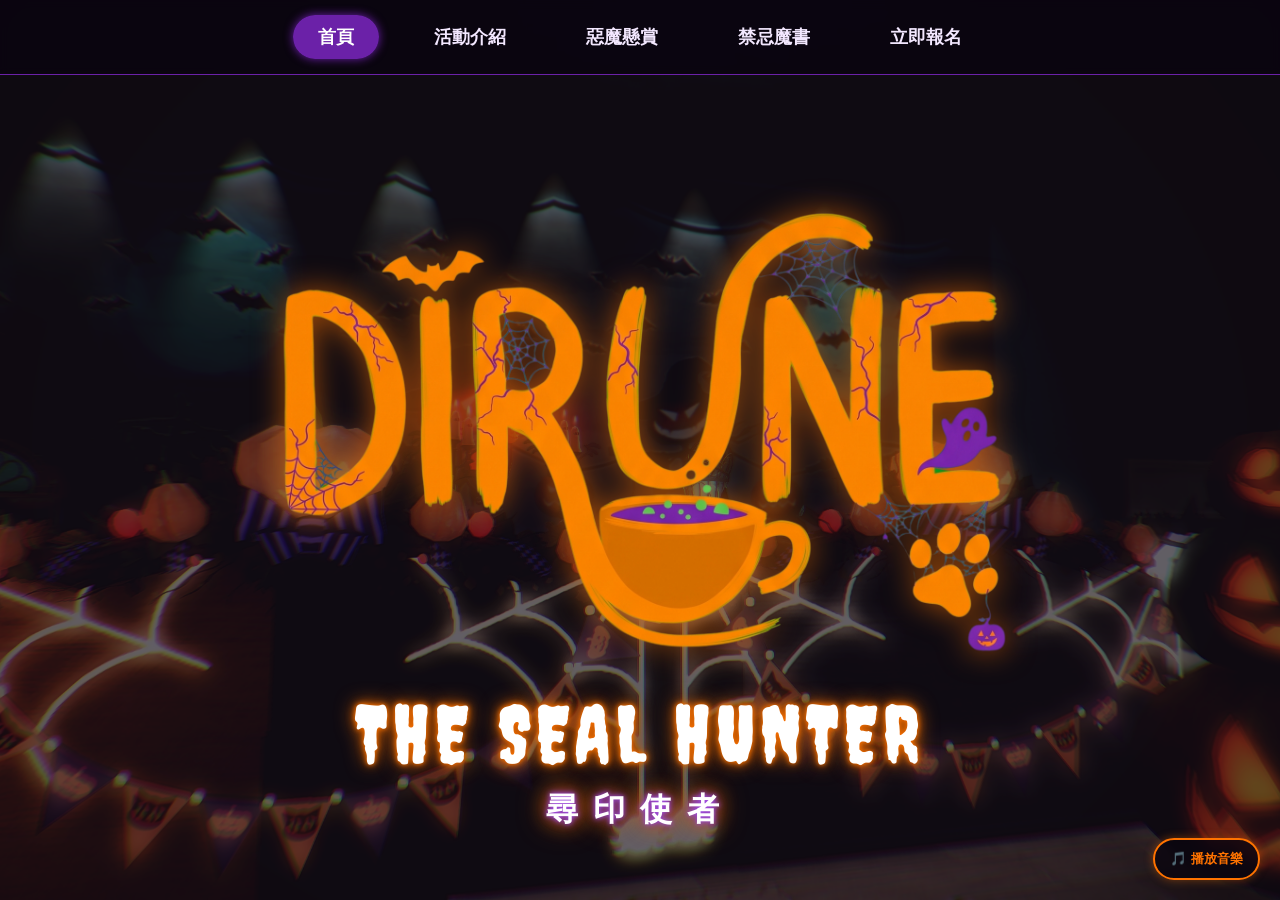
==== index.html @ 0d3f564d "first commit" ====
<!DOCTYPE html>
<html lang="zh-TW">
<head>
    <meta charset="UTF-8">
    <meta name="viewport" content="width=device-width, initial-scale=1.0">
    <title>DIRUNE - 萬聖節活動</title>
    <!-- 引入萬聖節字體 Creepster -->
    <link href="https://fonts.googleapis.com/css2?family=Creepster&family=Noto+Serif+TC:wght@600;900&display=swap" rel="stylesheet">
    <!-- 引入外部 CSS -->
    <link rel="stylesheet" href="style.css">
</head>
<body>
    <!-- 頂部導覽列 -->
    <nav class="navbar">
        <ul class="nav-links">
            <li><a href="#" class="nav-btn active" data-target="home">首頁</a></li>
            <li><a href="#" class="nav-btn" data-target="intro">活動介紹</a></li>
            <li><a href="#" class="nav-btn" data-target="bounty">惡魔懸賞</a></li>
            <li><a href="#" class="nav-btn" data-target="stamps">禁忌魔書</a></li>
            <li><a href="#" class="nav-btn" data-target="booking">立即報名</a></li>
        </ul>
    </nav>

    <!-- 內容區塊 -->
    <main class="main-content">
        
        <!-- 1. 首頁 -->
        <section id="home" class="page-section active">
            <!-- 這裡預留背景圖片位置，目前用 CSS 呈現深灰色塊 -->
            <div class="bg-placeholder"></div>
            
            
            <div class="hero-content">
                <img src="image/logo.png" alt="DIRUNE Logo" class="hero-logo">
                <!-- 特效調暗的標題 -->
                <h1 class="glow-title">THE SEAL HUNTER</h1>
                <p class="subtitle">尋印使者</p>
            </div>
        </section>

<!-- 2. 活動介紹 (滾動式羊皮紙/毛玻璃設計) -->
<section id="intro" class="page-section">
    <!-- 背景圖片與模糊遮罩 -->
    <div class="intro-bg"></div>

    <div class="container">
        <h2 class="section-title">活動介紹</h2>
        
        <!-- 滾動式文字內容框 -->
        <div class="scroll-intro-box">
            <p>傳說中，在一個比海德琳誕生還要久遠的時代……</p>
            <p>世界曾由十七隻法力無邊的貓咪（雖然其中混進了一隻兔子，但至今無人察覺）所統治。直到某日，一隻赤紅之貓自封為魔王，以絕對的魅力將所有貓咪強行「收編」，世界從此陷入了毛茸茸的暗黑霸權。</p>
            <p>為了奪回和平，世上第一位<strong>「光之戰士」</strong>挺身而出。他藉由神聖紋章的力量，成功將這群小惡霸全數封印於《禁忌魔書》之中。為了紀念這份安寧，後人便將這一天定名為<strong>「守護天節」</strong>。</p>
            <p>然而，每當守護天節到來，魔書的封印之力便會大幅衰退。蟄伏數十載的紅貓魔王，終於在今年成功衝破結界！十七隻惡魔貓貓再次傾巢而出，妄圖用牠們的<strong>「粉紅肉球」</strong>重新支配整個世界！</p>
            
            <div class="quest-highlight">
                <p><strong>光之戰士啊，救救我們吧！</strong></p>
                <p>請協助我們尋回散落各處的十七個紋章，將這群邪惡（又該死地可愛）的貓咪，再次封印回魔書裡吧！</p>
            </div>
        </div>
        <!-- ====== 新增：玩法介紹區塊 ====== -->
        <div class="gameplay-section">
            <h3 class="subsection-title">玩法介紹</h3>
            
            <div class="gameplay-layout">
                <!-- 左側：文字描述與按鈕 -->
                <div class="gameplay-text">
                    <p>光之戰士們將從起點踏上征途，自由探索右側地圖上標記的<strong>神秘座標</strong>（無需依照順序）。</p>
                    <p>在這些據點中，你將遭遇各懷絕技的<strong>「邪惡貓咪」</strong>！與牠們互動、完成挑戰並將其擊敗，即可奪回對應的<strong>神聖紋章</strong>。</p>
                    <p>當你成功集齊 <strong>十五個紋章</strong>，通往 <strong>「魔王城」</strong>的結界便會解開。帶著你的勇氣前往那裡，與紅貓魔王展開最終的宿命決戰吧！</p>
                    <p>⏳ 冒險<strong>限時 45 分鐘</strong>，請把握時間！</p>
                    
                    <!-- 行動按鈕 -->
                    <div class="action-buttons">
                        <a href="#" class="btn primary-btn action-link" data-target="booking">立即報名</a>
                        <a href="#" class="btn secondary-btn action-link" data-target="stamps">領取禁忌魔書</a>
                    </div>
                </div>
                
                <!-- 右側：地圖圖片預留區 -->
                <div class="gameplay-map">
                    <div class="map-placeholder clickable-map" id="map-preview">
                        <img src="image/Mapp.png" alt="活動地圖">
                    </div>
                </div>
            </div>
        </div>
        <!-- ====== 冒險報酬 ====== -->
        <div class="reward-section">
            <h3 class="subsection-title">冒險報酬</h3>
            <p class="reward-lead">封印惡魔貓的光之戰士，將獲得公會的謝禮</p>

            <!-- ⭐️ 每一張 .reward-card 是一個獎勵階段，直接改文字即可；不需要的整張刪掉 -->
            <div class="reward-tiers">
                <div class="reward-card tier-1">
                    <div class="reward-icon">🕯️</div>
                    <div class="reward-cond">時限內未能打開魔王城結界</div>
                    <div class="reward-name">冒險者的辛勞</div>
                    <p class="reward-desc">按已收集的紋章<br>依懸賞表上的金額發放報酬 / 隊</p>
                    <a href="#" class="reward-link action-link" data-target="bounty">查看懸賞表 ➔</a>
                </div>
                <div class="reward-card tier-2">
                    <div class="reward-icon">📜</div>
                    <div class="reward-cond">集齊 15 枚紋章</div>
                    <div class="reward-name">封印者之證</div>
                    <p class="reward-desc">打開魔王城結界的勇者<br><strong class="reward-gil">500,000 Gil / 隊</strong></p>
                </div>
                <div class="reward-card tier-3">
                    <div class="reward-badge">最終報酬</div>
                    <div class="reward-icon">👑</div>
                    <div class="reward-cond">擊敗紅貓魔王</div>
                    <div class="reward-name">屠魔英雄</div>
                    <p class="reward-desc">每個時段最先擊敗魔王的<br>前兩名冒險者<br><strong class="reward-gil">500,000 Gil / 人</strong></p>
                    <p class="reward-footnote">＊每隊限一名得主。<br>＊若該時段為 8 人滿編小隊，則僅由該隊首名擊敗魔王的冒險者獲得。</p>
                </div>
            </div>
            <p class="reward-note">⏳ 冒險限時 45 分鐘，時間到時尚未打開魔王城結界的隊伍，將依已收集的紋章發放報酬。</p>
        </div>

        <!-- ====== 燈箱 (Lightbox) 放大圖片用 ====== -->
        <div id="image-modal" class="image-modal">
            <span class="close-modal">&times;</span>
            <img class="modal-content" id="enlarged-img" alt="放大圖片">
        </div>
    </div>
</section>

        <!-- ====== 惡魔懸賞（貓咪介紹） ====== -->
        <section id="bounty" class="page-section">
            <div class="shared-bg"></div>
            <div class="container">
                <h2 class="section-title">惡魔懸賞令</h2>
                <p class="section-desc">冒險者公會的告示板上，貼滿了逃出魔書的惡魔貓通緝令……</p>
                <!-- 通緝令由 script.js 裡的 BOUNTIES 資料自動產生 -->
                <div class="bounty-board" id="bountyBoard"></div>
            </div>
        </section>

<!-- 3. 禁忌魔書 (輸入關主派發的序號) -->
        <section id="stamps" class="page-section">
            <div class="shared-bg"></div> 
            
            <div class="container">
                <h2 class="section-title">禁忌魔書</h2>
                
                <div class="summon-area">
                    <p class="summon-text">光之戰士啊，請輸入由關主派發的「魔書契約碼」<br>以喚醒沉睡的禁忌魔書。</p>
                    
                    <!-- 裝飾用魔法陣 (點擊此處會觸發輸入框顯示) -->
                    <div class="magic-circle-display" id="awaken-circle-btn">
                        <!-- ⭐️ 這裡已經為您修正為正確的檔名 book_get_up.png -->
                        <img src="image/book_get_up.png" alt="喚醒魔書" class="magic-text-img">
                    </div>
                    
                    <!-- 輸入框區塊 (預設隱藏，點擊魔法陣後才會浮現) -->
                    <div class="input-group hidden-input" id="book-input-group">
                        <input type="text" id="confirm-code-input" placeholder="輸入 4 碼契約碼" maxlength="4" style="text-transform: uppercase;">
                        <button class="btn primary-btn" id="enter-book-btn">啟動</button>
                    </div>
                </div>
            </div>
        </section>

       <!-- 4. 立即報名 (契約簽署表單) -->
        <section id="booking" class="page-section">
            <div class="shared-bg"></div>
            <div class="container">
                <h2 class="section-title">立即報名</h2>
                <p class="section-desc">簽下你的契約，加入這場守護天節的尋印派對！</p>
                
                <div class="booking-form-container">
                    
                    <!-- 遊戲資訊小提示 -->
                    <div class="booking-info-box">
                        <p>⏳ <strong>遊戲時間：</strong>限時 45 分鐘（從開場說明結束後開始計時）</p>
                    </div>

                    <!-- 表單標籤：之後會用 JS 攔截送出動作，並傳給 Google Sheets -->
                    <form id="bookingForm" class="booking-form">
                        
                        <div class="form-group">
                            <label for="playerName">契約者姓名 (默認為主要聯絡人)</label>
                            <input type="text" id="playerName" name="playerName" required placeholder="例如：Inu@泰坦">
                        </div>
                        
                        <div class="form-group">
                            <label for="playerDiscord">聯絡方式 (Discord ID)</label>
                            <input type="text" id="playerDiscord" name="playerDiscord" required placeholder="請輸入您的 Discord ID">
                        </div>

                      <div class="form-group">
                            <label>選擇入場時段</label>
                            <!-- 隱藏欄位：用來儲存玩家點擊按鈕後選中的時段 -->
                            <input type="hidden" id="timeSlot" name="timeSlot" required>
                            
                            <!-- 時段按鈕面板 (將由 JS 動態生成) -->
                            <div id="time-slot-grid" class="time-slot-grid">
                                <div style="color: #a855f7; text-align: center; width: 100%;">讀取時段資料中...</div>
                            </div>
                            
                            <!-- 醒目的提示框 -->
                            <div class="important-note">
                                <strong>⚠️ 冒險者請注意：</strong><br>
                                此入場時段僅為<strong>【聆聽開場劇情與遊戲規則說明】</strong>之用。<br>
                                每個時段人數上限為 8 人，若您的隊伍未滿 8 人，將會自動與其他冒險者合併編組。說明結束後，各位光之戰士即可解除編制，與您的隊伍自由展開探索！
                            </div>
                        </div>

                        <div class="form-group">
                            <label for="playerCount">同行人數</label>
                            <select id="playerCount" name="playerCount" required>
                                <option value="1">1 人 (孤高冒險者)</option>
                                <option value="2">2 人 (雙人搭檔)</option>
                                <option value="3">3 人 (三角戰術)</option>
                                <option value="4">4 人 (Light Party)</option>
                                <option value="5">5 人 (五人小隊)</option>
                                <option value="6">6 人 (六合星芒)</option>
                                <option value="7">7 人 (七曜勇者)</option>
                                <option value="8">8 人 (Full Party)</option>
                            </select>
                            
                        </div>

                        <button type="submit" class="btn primary-btn submit-btn">✍️ 簽署契約 (送出報名)</button>
                    </form>
                </div>
            </div>
        </section>

    </main>
<!-- 音樂播放器本體 (loop 代表無限循環播放) -->
<!-- 請準備好您的音樂檔，並替換下方的 src 路徑 -->
<audio id="bgm" src="image/bgm.mp3" loop></audio>

<!-- 懸浮在右下角的控制按鈕 -->
<button id="music-btn" class="music-btn">🎵 播放音樂</button>
    <!-- 引入外部 JavaScript -->
    <script src="stamps.js"></script>
    <script src="script.js"></script>

<!-- ====== 自訂魔法風格彈出視窗 (Modal) ====== -->
    <div id="magic-alert-modal" class="magic-alert-modal">
        <div class="magic-alert-content">
            <!-- 裝飾邊框與角落符號 -->
            <div class="magic-alert-border">
                <span class="alert-corner alert-top-left">⚜</span>
                <span class="alert-corner alert-top-right">⚜</span>
                <span class="alert-corner alert-bottom-left">⚜</span>
                <span class="alert-corner alert-bottom-right">⚜</span>
                
                <h3 class="alert-title">🔮 契約完成 🔮</h3>
                <p id="magic-alert-message" class="alert-message">🐾 契約簽署成功！期待您參加守護天節！</p>
                
                <button id="magic-alert-btn" class="btn primary-btn alert-btn">踏上旅途</button>
            </div>
        </div>
    </div>
</body>
</html>
---- style.css ----
/* 全域設定 */
:root {
    --bg-color: #0b0510; /* 深邃黑紫背景 */
    --primary-orange: #ff7300;
    --dark-orange: #cc5c00;
    --primary-purple: #6b21a8;
    --light-purple: #a855f7;
    --text-color: #f3e8ff;
}

* {
    margin: 0;
    padding: 0;
    box-sizing: border-box;
}

body {
    background-color: var(--bg-color);
    color: var(--text-color);
    font-family: 'Helvetica Neue', Arial, sans-serif;
    overflow-x: hidden;
}

/* 導覽列 */
.navbar {
    position: fixed;
    top: 0;
    width: 100%;
    background: rgba(11, 5, 16, 0.9);
    backdrop-filter: blur(5px);
    border-bottom: 1px solid var(--primary-purple);
    z-index: 100;
    padding: 15px 0;
}

.nav-links {
    display: flex;
    justify-content: center;
    list-style: none;
    gap: 20px;
}

.nav-links a {
    color: var(--text-color);
    text-decoration: none;
    font-weight: bold;
    padding: 5px 15px;
    border-radius: 20px;
    transition: all 0.3s ease;
}

.nav-links a:hover, .nav-links a.active {
    background-color: var(--primary-purple);
    color: #fff;
    box-shadow: 0 0 10px var(--primary-purple);
}

/* 分頁切換邏輯 */
.page-section {
    display: none; /* 預設隱藏所有頁面 */
    min-height: 100vh;
    padding-top: 80px; /* 避開固定導覽列 */
}

.page-section.active {
    display: block; /* 顯示當前頁面 */
    animation: fadeIn 0.5s ease-in-out;
}

@keyframes fadeIn {
    from { opacity: 0; transform: translateY(10px); }
    to { opacity: 1; transform: translateY(0); }
}

/* 共用容器與標題 */
.container {
    max-width: 1000px;
    margin: 0 auto;
    padding: 40px 20px;
    text-align: center;
}

.section-title {
    color: var(--primary-orange);
    font-size: 2rem;
    margin-bottom: 10px;
    text-shadow: 0 0 5px var(--dark-orange);
}

.section-desc {
    margin-bottom: 30px;
    color: #aaa;
}

/* 預留框樣式 (介紹與預約頁) */
.wireframe-box {
    border: 2px dashed var(--primary-purple);
    background: rgba(107, 33, 168, 0.1);
    border-radius: 10px;
    padding: 100px 20px;
    color: var(--light-purple);
    font-size: 1.2rem;
}

/* ================= 首頁 ================= */
#home {
    position: relative;
    /* 移除原本的 display: flex，才不會讓首頁永遠顯示 */
    align-items: center;
    justify-content: center;
    text-align: center;
}

/* 只有當首頁是 active 狀態時，才讓他變成 flex 排版 */
#home.active {
    display: flex;
}

/* 首頁背景圖片預留區 */
.bg-placeholder {
    position: absolute;
    top: 0;
    left: 0;
    width: 100%;
    height: 100%;
    background-color: #1a1525; 
    background-image: url(''); 
    background-size: cover;
    background-position: center;
    opacity: 0.4; 
    z-index: -1;
}

.hero-content {
    z-index: 1;
}

/* 套用萬聖節字體的發光標題 */
.glow-title {
    font-family: 'Creepster', cursive; /* 套用萬聖節字體 */
    font-size: 5rem; /* 字體稍微放大更有張力 */
    font-weight: normal; /* 這個特殊字體不需要加粗就很好看 */
    color: #fff;
    letter-spacing: 5px; /* 增加字距 */
    line-height: 1.1;
    margin-bottom: 20px;
    /* 發光特效 */
    text-shadow: 
        0 0 5px var(--primary-orange),
        0 0 10px var(--dark-orange),
        0 0 20px var(--dark-orange);
}

.subtitle {
    font-size: 1.5rem;
    color: var(--light-purple);
    letter-spacing: 5px;
}
.hero-logo {
    width: 800px;         /* 【修改】將寬度縮小到 280px，這是一個比較精緻的正常大小 */
    max-width: 80vw;      /* 確保在手機螢幕上也不會超過畫面邊界 */
    height: auto;
    margin-bottom: 15px;  /* 控制與下方「THE SEAL HUNTER」文字的距離 */
    
    /* 保持原有的發光與漂浮特效 */
    filter: drop-shadow(0 0 15px rgba(255, 115, 0, 0.6)); 
    animation: float 3s ease-in-out infinite; 
}

/* ================= 魔書召喚區塊 ================= */
.summon-area {
    background: rgba(11, 5, 16, 0.8);
    border: 1px solid var(--primary-purple);
    border-radius: 15px;
    padding: 60px 20px;
    text-align: center;
    max-width: 650px;
    margin: 30px auto;
    box-shadow: 0 0 30px rgba(107, 33, 168, 0.4) inset;
    backdrop-filter: blur(5px);
}

.summon-area.hidden {
    display: none;
}

.summon-text {
    font-size: 1.25rem;
    line-height: 2;
    color: #d8b4fe;
    margin-bottom: 40px;
    text-shadow: 0 0 8px rgba(216, 180, 254, 0.5);
}

/* ================= 魔法陣展示區 ================= */
/* 1. 確保整個區塊在網頁正中間 */
.magic-circle-display {
    position: relative;
    width: 300px;  /* 稍微放大，讓陣法更有氣勢 */
    height: 300px;
    margin: 0 auto; /* 讓容器在網頁中水平置中 */
}

/* 2. 背景圖片層與旋轉設定 */
.magic-circle-display::before {
    content: '';
    position: absolute;
    top: 0; left: 0; width: 100%; height: 100%;
    background-image: url('image/magic.circle.png'); /* 請確認檔名 */
    background-size: cover;
    background-position: center;
    background-repeat: no-repeat;
    
    /* ⭐️ 神奇魔法：這行能把圖片的「黑底」完全變透明，只留下紅色的發光陣法！ */
    mix-blend-mode: screen; 
    
    border-radius: 50%; /* 確保旋轉時邊緣是圓形的 */
    animation: spin-slow 15s linear infinite; /* 套用旋轉 */
    z-index: 1;
}

/* 確保旋轉動畫存在 (如果之前不小心刪掉了，這段能補回來) */
@keyframes spin-slow { 
    0% { transform: rotate(0deg); }
    100% { transform: rotate(360deg); } 
}

/* ================= 魔法陣中央的藝術字圖片 ================= */
.magic-text-img {
    position: absolute;
    top: 52%; /* 稍微下修 2% 以更完美對準魔法陣的圓心 */
    left: 50%;
    transform: translate(-50%, -50%); /* 數學上絕對置中 */
    z-index: 2; /* 確保在旋轉陣法上方 */
    
    /* 1. 調整藝術字的大小，配合 300px 的魔法陣 */
    width: 140px; 
    height: auto;
    
    /* 2. 在背景幫藝術字加上紅/橘色發光，讓它與魔法陣更融為一體 (可依喜好調整) */
    filter: drop-shadow(0 0 8px rgba(255, 0, 0, 0.7)) drop-shadow(0 0 15px rgba(255, 115, 0, 0.4));
    
    /* 3. 防止玩家不小心選取、拖曳或點擊圖片 */
    pointer-events: none;
    user-select: none;
    
    /* 微調，確保圖片不受魔法陣混合模式影響 */
    mix-blend-mode: normal; 
}

/* 契約碼與輸入框 */
.contract-code {
    font-size: 3.5rem;
    color: var(--primary-orange);
    font-weight: bold;
    letter-spacing: 15px;
    margin: 20px 0;
    text-shadow: 0 0 20px rgba(255, 115, 0, 0.8);
    font-family: monospace;
}

.summon-hint {
    color: #aaa;
    margin-bottom: 25px;
}

.input-group {
    display: flex;
    gap: 15px;
    justify-content: center;
    max-width: 400px;
    margin: 0 auto;
}

.input-group input {
    flex: 1;
    padding: 15px;
    border-radius: 8px;
    border: 2px solid var(--primary-purple);
    background: #1a1525;
    color: #fff;
    font-size: 1.2rem;
    text-align: center;
    letter-spacing: 8px;
    font-weight: bold;
}

.input-group input:focus {
    outline: none;
    border-color: var(--primary-orange);
    box-shadow: 0 0 15px rgba(255, 115, 0, 0.5);
}
/* 導覽列 */
.navbar {
    position: fixed;
    top: 0;
    width: 100%;
    background: rgba(11, 5, 16, 0.9);
    backdrop-filter: blur(5px);
    border-bottom: 1px solid var(--primary-purple);
    z-index: 100;
    padding: 25px 0; /* 【修改】將上下內距加大，讓導覽列整體變寬（變厚） */
}

.nav-links {
    display: flex;
    justify-content: center;
    list-style: none;
    gap: 30px; /* 【修改】加大按鈕之間的橫向間距，不要擠在一起 */
}

.nav-links a {
    color: var(--text-color);
    text-decoration: none;
    font-weight: bold;
    font-size: 1.1rem; /* 【修改】字體稍微放大一點點 */
    padding: 12px 25px; /* 【修改】加大按鈕本身的點擊範圍與視覺大小 */
    border-radius: 30px; /* 【修改】配合變大的按鈕，稍微增加圓角 */
    transition: all 0.3s ease;
}

.nav-links a:hover, .nav-links a.active {
    background-color: var(--primary-purple);
    color: #fff;
    box-shadow: 0 0 10px var(--primary-purple);
}

/* 分頁切換邏輯 */
.page-section {
    display: none; /* 預設隱藏所有頁面 */
    min-height: 100vh;
    padding-top: 110px; /* 【修改】因為導覽列變寬了，這裡往下推多一點，避免蓋住內容 */
}
.bg-placeholder {
    /* 其他設定保留... */
    background-color: #1a1525; 
    
    /* 在這裡填入您的圖片路徑 */
    background-image:url('image/banner.png');
    
    background-size: cover;
    background-position: center;
    opacity: 0.4; 
    z-index: -1;
}
/* 音樂控制按鈕 */
.music-btn {
    position: fixed;
    bottom: 20px;
    right: 20px;
    background: rgba(11, 5, 16, 0.8);
    border: 2px solid var(--primary-orange);
    color: var(--primary-orange);
    padding: 10px 15px;
    border-radius: 30px;
    font-weight: bold;
    cursor: pointer;
    z-index: 1000;
    box-shadow: 0 0 10px rgba(255, 115, 0, 0.4);
    backdrop-filter: blur(5px);
    transition: 0.3s;
}

.music-btn:hover {
    background: var(--primary-orange);
    color: #fff;
    box-shadow: 0 0 15px var(--primary-orange);
}
.subtitle {
    font-size: 2rem; /* 稍微放大字體 */
    font-weight: 900; /* 使用最粗的字重，讓中文字更有力量 */
    color: #fff; /* 將本體改成白色，讓外圍的發光更明顯 */
    letter-spacing: 15px; /* 拉大字距，增加神秘感 */
    margin-top: -10px; /* 稍微往上靠，與上面的標題更緊湊 */
    
    /* 加上紫橘雙色混合的發光特效 */
    text-shadow: 
        0 0 5px var(--light-purple),
        0 0 10px var(--primary-purple),
        0 0 20px var(--primary-orange),
        0 0 30px var(--dark-orange);
}
/* 活動介紹專屬排版 */
.intro-content {
    background: rgba(11, 5, 16, 0.6);
    border: 1px solid var(--primary-purple);
    border-radius: 15px;
    padding: 40px;
    text-align: left;
    line-height: 1.8;
    font-size: 1.1rem;
    box-shadow: 0 0 20px rgba(107, 33, 168, 0.3) inset;
}

.intro-content p {
    margin-bottom: 20px;
    color: #d8b4fe; /* 淺紫文字增添奇幻感 */
}

.intro-content strong {
    color: var(--primary-orange); /* 強調關鍵字 */
}

.intro-content .intro-callout {
    margin-top: 30px;
    margin-bottom: 0;
    text-align: center;
    font-size: 1.3rem;
    font-weight: bold;
    color: #fff;
    text-shadow: 0 0 10px var(--primary-purple);
}
/* ================= 活動介紹 (滾動式 + 模糊背景) ================= */
#intro {
    position: relative;
    padding-bottom: 60px;
}

/* 背景圖片 + 模糊特效 (對應主頁背景) */
.intro-bg {
    position: absolute;
    top: 0;
    left: 0;
    width: 100%;
    height: 100%;
    /* 請確保圖片路徑與主頁一致 */
    background-image: url('image/banner.png'); 
    background-size: cover;
    background-position: center;
    filter: blur(8px); /* 毛玻璃模糊效果 */
    transform: scale(1.05); /* 放大一點點，避免模糊邊緣產生白邊 */
    opacity: 0.35;
    z-index: -1;
}

/* 滾動式文字容器 */
.scroll-intro-box {
    max-width: 800px;
    margin: 0 auto;
    background: rgba(11, 5, 16, 0.75); /* 半透明深色底 */
    border: 2px solid var(--primary-purple);
    border-radius: 15px;
    padding: 40px;
    text-align: left;
    backdrop-filter: blur(10px); /* 讓背景有玻璃透視感 */
    box-shadow: 0 10px 30px rgba(0, 0, 0, 0.8), inset 0 0 15px rgba(107, 33, 168, 0.3);
}

.scroll-intro-box p {
    margin-bottom: 20px;
    color: var(--text-color);
    font-size: 1.1rem;
    line-height: 1.8;
}

.scroll-intro-box strong {
    color: var(--primary-orange);
}

/* 強調區塊 */
.quest-highlight {
    margin-top: 30px;
    padding: 20px;
    border-left: 4px solid var(--primary-orange);
    background: rgba(255, 115, 0, 0.08);
    border-radius: 0 10px 10px 0;
    text-align: center;
}

.quest-highlight p {
    margin-bottom: 5px;
    color: #fff;
    font-size: 1.2rem;
}
/* ================= 玩法介紹 (左文右圖) ================= */
.gameplay-section {
    margin-top: 50px;
    background: rgba(11, 5, 16, 0.75);
    border: 2px solid var(--primary-purple);
    border-radius: 15px;
    padding: 40px;
    backdrop-filter: blur(10px);
}

.subsection-title {
    color: var(--primary-orange);
    font-size: 1.8rem;
    margin-bottom: 25px;
    text-align: center;
    letter-spacing: 2px;
}

.gameplay-layout {
    display: flex;
    align-items: center;
    gap: 40px;
}

.gameplay-text {
    flex: 1;
    text-align: left;
    font-size: 1.1rem;
    line-height: 1.8;
    color: var(--text-color);
}

.gameplay-text strong {
    color: var(--primary-orange);
}

/* 右側地圖預留位 */
.gameplay-map {
    flex: 1;
}

.map-placeholder {
    width: 100%;
    aspect-ratio: 4 / 3; /* 預設地圖比例 */
    background: rgba(107, 33, 168, 0.1);
    border: 2px dashed var(--light-purple);
    border-radius: 10px;
    display: flex;
    align-items: center;
    justify-content: center;
    color: var(--light-purple);
    font-size: 1.2rem;
    overflow: hidden;
}

.map-placeholder img {
    width: 100%;
    height: 100%;
    object-fit: cover;
}

/* 行動按鈕 */
.action-buttons {
    display: flex;
    gap: 15px;
    margin-top: 25px;
}

.btn {
    padding: 12px 24px;
    border-radius: 30px;
    font-weight: bold;
    text-decoration: none;
    transition: 0.3s;
    text-align: center;
    flex: 1;
}

.primary-btn {
    background-color: var(--primary-orange);
    color: #fff;
    box-shadow: 0 0 15px rgba(255, 115, 0, 0.5);
}

.primary-btn:hover {
    background-color: var(--dark-orange);
    box-shadow: 0 0 20px var(--primary-orange);
}

.secondary-btn {
    background-color: transparent;
    border: 2px solid var(--light-purple);
    color: var(--light-purple);
}

.secondary-btn:hover {
    background-color: var(--primary-purple);
    color: #fff;
    box-shadow: 0 0 15px var(--primary-purple);
}

/* 手機版：改為上下排版 */
@media (max-width: 768px) {
    .gameplay-layout {
        flex-direction: column;
    }
    .action-buttons {
        flex-direction: column;
    }
}
/* ================= 圖片放大燈箱 (Lightbox) ================= */
/* 滑鼠移至地圖時的提示效果 */
.clickable-map {
    cursor: pointer;
    transition: transform 0.3s;
}

.clickable-map:hover {
    transform: scale(1.02);
    box-shadow: 0 0 15px var(--primary-orange);
    border-color: var(--primary-orange);
    color: var(--primary-orange);
}

/* 燈箱背景遮罩 */
.image-modal {
    display: none; /* 預設隱藏 */
    position: fixed;
    z-index: 9999; /* 確保顯示在最上層 */
    left: 0;
    top: 0;
    width: 100%;
    height: 100%;
    background-color: rgba(0, 0, 0, 0.85); /* 半透明黑色背景 */
    backdrop-filter: blur(8px); /* 讓背後網頁模糊 */
    justify-content: center;
    align-items: center;
}

/* 彈出放大的圖片 */
.modal-content {
    max-width: 90%;
    max-height: 85vh; /* 避免圖片太長超出螢幕 */
    border: 3px solid var(--primary-purple);
    border-radius: 10px;
    box-shadow: 0 0 30px rgba(107, 33, 168, 0.8);
    animation: zoomIn 0.3s cubic-bezier(0.175, 0.885, 0.32, 1.275); /* 彈性放大動畫 */
}

@keyframes zoomIn {
    from { transform: scale(0.7); opacity: 0; }
    to { transform: scale(1); opacity: 1; }
}

/* 關閉按鈕 (X) */
.close-modal {
    position: absolute;
    top: 30px;
    right: 40px;
    color: #fff;
    font-size: 50px;
    font-weight: bold;
    cursor: pointer;
    transition: color 0.3s;
}

.close-modal:hover {
    color: var(--primary-orange);
}
/* ================= 報名表單 (契約簽署) ================= */
.booking-form-container {
    max-width: 500px;
    margin: 0 auto;
    background: rgba(11, 5, 16, 0.85);
    border: 2px solid var(--primary-purple);
    border-radius: 15px;
    padding: 40px 30px;
    box-shadow: 0 0 20px rgba(107, 33, 168, 0.4) inset, 0 10px 30px rgba(0,0,0,0.8);
    backdrop-filter: blur(10px);
}

.booking-form {
    display: flex;
    flex-direction: column;
    gap: 20px;
    text-align: left;
}

.booking-form .form-group {
    display: flex;
    flex-direction: column;
    gap: 10px;
}

.booking-form label {
    color: var(--light-purple);
    font-weight: bold;
    letter-spacing: 1px;
}

.booking-form input,
.booking-form select {
    padding: 15px;
    border-radius: 8px;
    border: 1px solid rgba(168, 85, 247, 0.5);
    background: rgba(0, 0, 0, 0.6);
    color: #fff;
    font-size: 1.1rem;
    transition: all 0.3s ease;
    font-family: inherit;
}

/* 輸入框被點擊時的發光特效 */
.booking-form input:focus,
.booking-form select:focus {
    outline: none;
    border-color: var(--primary-orange);
    box-shadow: 0 0 15px rgba(255, 115, 0, 0.4);
    background: rgba(0, 0, 0, 0.8);
}

.booking-form input::placeholder {
    color: rgba(255, 255, 255, 0.3);
}

/* 調整下拉選單內的選項顏色 */
.booking-form select option {
    background: var(--bg-color);
    color: #fff;
}

.submit-btn {
    margin-top: 15px;
    font-size: 1.2rem;
    padding: 15px;
    cursor: pointer;
    width: 100%;
    border: none;
    letter-spacing: 2px;
}
/* ================= 報名表單新增樣式 ================= */
/* 報名資訊小方塊 (時間與費用) */
.booking-info-box {
    background: rgba(255, 115, 0, 0.08);
    border: 1px dashed var(--primary-orange);
    border-radius: 8px;
    padding: 15px;
    margin-bottom: 25px;
    color: #f3e8ff;
    text-align: center;
    line-height: 1.8;
    font-size: 1.1rem;
}

.booking-info-box strong {
    color: var(--primary-orange);
}

/* ================= 報名表單重要提示框 ================= */
.important-note {
    background: rgba(255, 115, 0, 0.1); /* 微微的橘色背景 */
    border-left: 4px solid var(--primary-orange); /* 左側橘色粗邊框 */
    border-radius: 0 8px 8px 0;
    padding: 12px 15px;
    margin-top: 15px;
    color: #f3e8ff; /* 提高文字亮度 */
    font-size: 0.95rem; /* 字體稍微放大 */
    line-height: 1.6;
}

.important-note strong {
    color: var(--primary-orange); /* 關鍵字橘色高亮 */
    font-weight: bold;
}
/* ================= 共用模糊背景 (活動介紹、禁忌魔書、報名頁) ================= */
/* 確保這些區塊能夠限制住絕對定位的背景 */
#intro, #stamps, #booking {
    position: relative;
    overflow: hidden; /* 隱藏放大的邊緣，避免出現卷軸 */
}

/* 共用背景圖片與模糊特效 */
.shared-bg {
    position: absolute;
    top: 0;
    left: 0;
    width: 100%;
    height: 100%;
    background-image: url('image/banner.png'); /* 確認圖片路徑與主頁相同 */
    background-size: cover;
    background-position: center;
    filter: blur(8px);
    transform: scale(1.05); /* 稍微放大避免模糊邊緣露白 */
    opacity: 0.35;
    z-index: -1;
}
/* 魔書領取提示小字 */
.team-leader-note {
    color: rgba(255, 255, 255, 0.6);
    font-size: 0.95rem;
    margin-top: -20px;
    margin-bottom: 30px;
    padding: 10px;
    border: 1px dashed rgba(255, 115, 0, 0.4);
    background: rgba(255, 115, 0, 0.05);
    border-radius: 8px;
    display: inline-block;
}
/* ================= 報名時段按鈕面板 ================= */
.time-slot-grid {
    display: grid;
    grid-template-columns: repeat(auto-fill, minmax(100px, 1fr));
    gap: 12px;
    margin-top: 5px;
}

.time-btn {
    background: rgba(0, 0, 0, 0.6);
    border: 1px solid rgba(168, 85, 247, 0.5);
    border-radius: 8px;
    padding: 10px 5px;
    color: #fff;
    cursor: pointer;
    transition: all 0.3s ease;
    text-align: center;
    display: flex;
    flex-direction: column;
    align-items: center;
    justify-content: center;
}

.time-btn .time-text {
    font-size: 1.1rem;
    font-weight: bold;
    margin-bottom: 3px;
}

.time-btn .spots-text {
    font-size: 0.75rem;
    color: #4ade80; /* 綠色表示有空位 */
}

/* 滑鼠移過去的效果 */
.time-btn:hover:not(:disabled) {
    background: rgba(255, 115, 0, 0.2);
    border-color: var(--primary-orange);
    box-shadow: 0 0 10px rgba(255, 115, 0, 0.4);
}

/* 被選中的狀態 */
.time-btn.selected {
    background: var(--primary-orange);
    border-color: #fff;
    box-shadow: 0 0 15px var(--primary-orange);
    color: #fff;
}
.time-btn.selected .spots-text {
    color: #fff;
}

/* 已滿 / 反灰停用狀態 */
.time-btn:disabled {
    background: rgba(255, 255, 255, 0.1);
    border-color: rgba(255, 255, 255, 0.2);
    color: rgba(255, 255, 255, 0.3);
    cursor: not-allowed;
}
.time-btn:disabled .spots-text {
    color: #ef4444; /* 紅色表示已滿 */
}
/* ================= 自訂魔法彈出視窗 (Magic Modal) ================= */
.magic-alert-modal {
    display: none; /* 預設隱藏 */
    position: fixed;
    z-index: 10000; /* 超高層級，蓋在所有東西上面 */
    left: 0;
    top: 0;
    width: 100%;
    height: 100%;
    background-color: rgba(0, 0, 0, 0.75); /* 背景變暗 */
    backdrop-filter: blur(8px); /* 背景模糊效果 */
    justify-content: center;
    align-items: center;
}

/* 視窗主體：暗紫漸層 */
.magic-alert-content {
    background: radial-gradient(circle, #1a1226 0%, #0b0510 100%);
    width: 90%;
    max-width: 460px;
    border-radius: 15px;
    padding: 8px; /* 保留給雙層邊框的空間 */
    box-shadow: 0 0 30px rgba(168, 85, 247, 0.5);
    animation: alertZoomIn 0.3s cubic-bezier(0.175, 0.885, 0.32, 1.15); /* 彈性登場 */
}

@keyframes alertZoomIn {
    from { transform: scale(0.85); opacity: 0; }
    to { transform: scale(1); opacity: 1; }
}

/* 金色/紫橘色精緻雙層邊框 */
.magic-alert-border {
    position: relative;
    border: 2px solid #d4af37; /* 金色外框 */
    border-radius: 10px;
    padding: 30px 20px;
    text-align: center;
}

.magic-alert-border::before {
    content: '';
    position: absolute;
    top: 4px; bottom: 4px; left: 4px; right: 4px;
    border: 1px solid rgba(212, 175, 55, 0.4); /* 金色內細框 */
    border-radius: 6px;
    pointer-events: none;
}

/* 角落裝飾符號 ⚜ */
.alert-corner {
    position: absolute;
    color: #d4af37;
    font-size: 1.2rem;
    line-height: 1;
}
.alert-top-left { top: 8px; left: 10px; }
.alert-top-right { top: 8px; right: 10px; }
.alert-bottom-left { bottom: 8px; left: 10px; }
.alert-bottom-right { bottom: 8px; right: 10px; }

/* 對話框標題與內容 */
.alert-title {
    font-size: 1.6rem;
    color: var(--primary-orange);
    margin: 0 0 18px 0;
    letter-spacing: 3px;
    text-shadow: 0 0 10px rgba(255, 115, 0, 0.6);
}

.alert-message {
    font-size: 1.1rem;
    color: #f3e8ff;
    line-height: 1.6;
    margin: 0 0 25px 0;
    letter-spacing: 1px;
}

/* 關閉按鈕（踏上旅途） */
.alert-btn {
    min-width: 130px;
    padding: 12px 30px;
    font-size: 1.1rem;
    border: none;
    cursor: pointer;
    box-shadow: 0 0 15px rgba(255, 115, 0, 0.4);
    transition: all 0.3s ease;
}

.alert-btn:hover {
    box-shadow: 0 0 25px var(--primary-orange);
}

/* ================= 魔法陣點擊互動與輸入框浮現動畫 ================= */
/* 讓魔法陣變成可點擊狀態 */
#awaken-circle-btn {
    cursor: pointer;
    transition: transform 0.3s ease, filter 0.3s ease;
}

#awaken-circle-btn:hover {
    transform: scale(1.05); /* 滑鼠懸停時微微放大 */
    filter: drop-shadow(0 0 15px rgba(255, 0, 0, 0.5)); /* 增加外發光 */
}

/* 輸入框預設隱藏狀態 */
.hidden-input {
    opacity: 0;
    visibility: hidden;
    transform: translateY(20px); /* 初始位置稍微往下 */
    transition: all 0.6s cubic-bezier(0.175, 0.885, 0.32, 1.275); /* 帶有彈性的浮現特效 */
    margin-top: 10px; 
}

/* 觸發後顯示的狀態 */
.hidden-input.show {
    opacity: 1;
    visibility: visible;
    transform: translateY(0); /* 回到原位 */
    margin-top: 40px; 
}
/* =========================================================
   導覽列：手機版（5 個分頁）
   ========================================================= */
@media (max-width: 768px) {
    .navbar { padding: 12px 0; }
    .nav-links {
        gap: 4px;
        padding: 0 8px;
        justify-content: safe center;
        overflow-x: auto;
        scrollbar-width: none;
    }
    .nav-links::-webkit-scrollbar { display: none; }
    .nav-links a {
        font-size: 0.9rem;
        padding: 8px 11px;
        white-space: nowrap;
        display: block;
    }
    .page-section { padding-top: 75px; }
}

/* =========================================================
   冒險報酬（活動介紹頁內）
   ========================================================= */
.reward-section {
    margin-top: 50px;
    background: rgba(11, 5, 16, 0.75);
    border: 2px solid var(--primary-purple);
    border-radius: 15px;
    padding: 40px;
    backdrop-filter: blur(10px);
}
.reward-lead { color: #c9b3e6; margin: -12px 0 30px; }

.reward-tiers {
    display: grid;
    grid-template-columns: 1fr 1fr 1.15fr;
    gap: 20px;
    align-items: end;
}
.reward-card {
    position: relative;
    border-radius: 14px;
    padding: 28px 18px 24px;
    background: linear-gradient(180deg, rgba(107, 33, 168, 0.25), rgba(11, 5, 16, 0.6));
    border: 1px solid rgba(168, 85, 247, 0.5);
    transition: transform 0.3s, box-shadow 0.3s;
}
.reward-card:hover { transform: translateY(-4px); }
.reward-card.tier-2 {
    border-color: rgba(255, 115, 0, 0.6);
    background: linear-gradient(180deg, rgba(255, 115, 0, 0.15), rgba(11, 5, 16, 0.6));
}
.reward-card.tier-3 {
    padding: 38px 18px 30px;
    border: 2px solid #fbbf24;
    background: linear-gradient(180deg, rgba(251, 191, 36, 0.18), rgba(92, 20, 10, 0.55));
    box-shadow: 0 0 25px rgba(251, 191, 36, 0.25), inset 0 0 20px rgba(251, 191, 36, 0.1);
}
.reward-card.tier-3:hover { box-shadow: 0 0 35px rgba(251, 191, 36, 0.45); }

.reward-badge {
    position: absolute;
    top: -13px;
    left: 50%;
    transform: translateX(-50%);
    background: #fbbf24;
    color: #3b1a00;
    font-weight: bold;
    font-size: 0.8rem;
    letter-spacing: 2px;
    padding: 4px 14px;
    border-radius: 20px;
    white-space: nowrap;
}
.reward-icon { font-size: 2.4rem; margin-bottom: 8px; }
.tier-3 .reward-icon { font-size: 3rem; filter: drop-shadow(0 0 10px rgba(251, 191, 36, 0.6)); }
.reward-cond { color: var(--light-purple); font-size: 0.9rem; font-weight: bold; letter-spacing: 1px; }
.tier-2 .reward-cond { color: var(--primary-orange); }
.tier-3 .reward-cond { color: #fbbf24; }
.reward-name {
    font-family: 'Noto Serif TC', serif;
    font-weight: 900;
    font-size: 1.35rem;
    color: #fff;
    margin: 6px 0 10px;
}
.reward-desc { color: #d8c8ec; font-size: 0.95rem; line-height: 1.7; }

@media (max-width: 768px) {
    .reward-section { padding: 30px 18px; }
    .reward-tiers { grid-template-columns: 1fr; gap: 24px; }
}

/* =========================================================
   惡魔懸賞令（通緝告示板）
   ========================================================= */
.bounty-board {
    display: grid;
    grid-template-columns: repeat(auto-fill, minmax(140px, 1fr));
    gap: 26px 18px;
    padding: 10px 6px;
}

/* ----- 共用：泛黃紙張 ----- */
.poster {
    --paper: #e9d6ac;
    --ink: #2b170c;
    position: relative;
    color: var(--ink);
    font-family: 'Noto Serif TC', serif;
    text-align: center;
    background:
        radial-gradient(circle at 18% 22%, rgba(140, 90, 30, 0.22), transparent 30%),
        radial-gradient(circle at 85% 78%, rgba(120, 70, 20, 0.25), transparent 35%),
        radial-gradient(circle at 70% 15%, rgba(90, 50, 10, 0.12), transparent 22%),
        linear-gradient(180deg, #efdfba, var(--paper) 60%, #dcc394);
    clip-path: polygon(0% 1.5%, 6% 0%, 20% 1.2%, 35% 0.2%, 52% 1.4%, 68% 0%, 84% 1%, 100% 0.4%,
                       99.2% 20%, 100% 45%, 99% 70%, 100% 98.5%, 88% 100%, 70% 98.8%, 50% 100%,
                       30% 98.6%, 12% 100%, 0% 99%, 0.8% 75%, 0% 50%, 1% 25%);
    filter: drop-shadow(0 8px 12px rgba(0, 0, 0, 0.6));
}
.poster .pin {
    position: absolute;
    top: 6px;
    left: 50%;
    width: 11px;
    height: 11px;
    margin-left: -5.5px;
    border-radius: 50%;
    background: radial-gradient(circle at 35% 30%, #ffb27a, #a33a00 60%, #4a1500);
    box-shadow: 0 2px 3px rgba(0, 0, 0, 0.5);
}
.poster-head {
    font-family: 'Creepster', cursive;
    color: #8f1b10;
    letter-spacing: 3px;
    line-height: 1;
}
.poster-sub {
    letter-spacing: 3px;
    font-weight: 600;
    border-top: 1px solid rgba(43, 23, 12, 0.5);
    border-bottom: 1px solid rgba(43, 23, 12, 0.5);
    padding: 2px 0;
}
.poster-photo {
    position: relative;
    aspect-ratio: 1;
    border: 2px solid rgba(43, 23, 12, 0.7);
    outline: 1px solid rgba(43, 23, 12, 0.35);
    outline-offset: 3px;
    background: radial-gradient(circle, rgba(255, 245, 220, 0.6), rgba(200, 170, 120, 0.4));
    display: flex;
    align-items: center;
    justify-content: center;
    overflow: hidden;
}
.poster-photo img,
.poster-photo > svg:not(.bunny-ears) {
    width: 82%;
    height: 82%;
    object-fit: contain;
    filter: brightness(0);
    opacity: 0.88;
}
.poster.mystery .poster-photo img,
.poster.mystery .poster-photo > svg:not(.bunny-ears) { filter: brightness(0) blur(6px); opacity: 0.7; }
.poster-photo .q-mark {
    position: absolute;
    font-family: 'Creepster', cursive;
    font-size: 2.8em;
    color: rgba(233, 214, 172, 0.85);
}
/* 兔子彩蛋 */
.poster-photo .bunny-ears {
    position: absolute;
    top: 2%;
    left: 50%;
    width: 36%;
    height: auto;
    transform: translateX(-50%);
    opacity: 0.88;
}
.poster-name { font-weight: 900; line-height: 1.3; }
.poster-title { color: #6b3a1c; }
.stars { color: #8f1b10; letter-spacing: 1px; }
.poster-crime {
    text-align: left;
    line-height: 1.7;
    border-top: 1px dashed rgba(43, 23, 12, 0.45);
    padding-top: 8px;
}
.poster-crime b { color: #8f1b10; margin-right: 4px; }
.poster-foot {
    display: flex;
    justify-content: space-between;
    gap: 8px;
    font-weight: 600;
    padding-top: 8px;
    border-top: 1px solid rgba(43, 23, 12, 0.5);
}
.poster-foot .gil { color: #8f1b10; white-space: nowrap; }
.poster-stamp {
    position: absolute;
    transform: rotate(14deg);
    border: 3px double #b3170c;
    color: #b3170c;
    font-weight: 900;
    letter-spacing: 3px;
    padding: 5px 10px;
    border-radius: 6px;
    opacity: 0.85;
    mix-blend-mode: multiply;
    white-space: nowrap;
}

/* ----- 小張通緝令（告示板上） ----- */
.poster.mini {
    padding: 18px 10px 12px;
    cursor: pointer;
    transform: rotate(var(--rot, 0deg));
    transition: transform 0.25s;
}
.poster.mini:hover,
.poster.mini:focus-visible { transform: rotate(0deg) scale(1.06); z-index: 2; outline: none; }
.poster.mini .poster-head { font-size: 1.45rem; margin-top: 2px; }
.poster.mini .poster-sub { font-size: 0.62rem; margin: 4px 0 8px; }
.poster.mini .poster-photo { margin: 2px 3px 8px; }
.poster.mini .poster-name { font-size: 0.95rem; }
.poster.mini .stars { font-size: 0.72rem; }
.poster.mini .peek {
    font-size: 0.65rem;
    color: #8a5a32;
    margin-top: 4px;
    letter-spacing: 1px;
}

/* ----- 魔王：橫向大張，佔滿整行 ----- */
.poster.boss {
    grid-column: 1 / -1;
    --paper: #e4c999;
    display: grid;
    grid-template-columns: minmax(150px, 230px) 1fr;
    gap: 6px 28px;
    align-items: center;
    padding: 26px 32px 22px;
    text-align: left;
}
.poster.boss .poster-photo { grid-row: 1 / span 2; }
.poster.boss .poster-head { font-size: 2.8rem; }
.poster.boss .poster-sub { font-size: 0.75rem; display: inline-block; margin: 6px 0 10px; padding: 2px 12px; }
.poster.boss .poster-name { font-size: 1.8rem; color: #8f1b10; }
.poster.boss .poster-title { font-size: 0.95rem; margin-bottom: 4px; }
.poster.boss .poster-danger { font-size: 0.85rem; margin-bottom: 8px; }
.poster.boss .poster-crime { font-size: 0.92rem; }
.poster.boss .poster-foot { font-size: 0.8rem; margin-top: 8px; }
.poster.boss .poster-stamp { top: 22px; right: 26px; font-size: 1.1rem; }

/* ----- 放大檢視（點擊小張後） ----- */
.bounty-modal {
    position: fixed;
    inset: 0;
    z-index: 2000;
    display: none;
    align-items: center;
    justify-content: center;
    padding: 20px;
    background: rgba(5, 2, 8, 0.82);
    backdrop-filter: blur(4px);
}
.bounty-modal.open { display: flex; }
.bounty-modal .close-bounty {
    position: absolute;
    top: 14px;
    right: 20px;
    background: none;
    border: none;
    color: #fff;
    font-size: 2.4rem;
    line-height: 1;
    cursor: pointer;
}
.bounty-modal-body { width: min(340px, 100%); }
.poster.full {
    width: 100%;
    max-height: calc(100vh - 40px);
    overflow-y: auto;
    padding: 24px 18px 18px;
    animation: poster-in 0.3s cubic-bezier(0.2, 1.2, 0.4, 1);
}
.poster.full .poster-head { font-size: 2.4rem; margin-top: 4px; }
.poster.full .poster-sub { font-size: 0.75rem; margin: 6px 0 10px; }
.poster.full .poster-photo { margin: 4px 6px 12px; }
.poster.full .poster-name { font-size: 1.4rem; }
.poster.full .poster-title { font-size: 0.88rem; margin-bottom: 6px; }
.poster.full .poster-danger { font-size: 0.82rem; margin-bottom: 8px; }
.poster.full .poster-crime { font-size: 0.9rem; }
.poster.full .poster-foot { font-size: 0.78rem; margin-top: 10px; }
@keyframes poster-in {
    from { opacity: 0; transform: scale(0.85) rotate(-4deg); }
    to   { opacity: 1; transform: none; }
}

/* 電腦版：一行 8 張，16 隻剛好兩行 */
#bounty .container { max-width: 1200px; }
@media (min-width: 1000px) {
    .bounty-board { grid-template-columns: repeat(8, 1fr); }
}

/* 手機版：一行 4 張，16 隻剛好四行 */
@media (max-width: 600px) {
    .bounty-board { grid-template-columns: repeat(4, 1fr); gap: 14px 7px; padding: 6px 0; }
    .poster.mini { padding: 12px 4px 7px; }
    .poster.mini .pin { width: 8px; height: 8px; margin-left: -4px; top: 4px; }
    .poster.mini .poster-head { font-size: 0.82rem; letter-spacing: 0; }
    .poster.mini .poster-sub { font-size: 0.42rem; letter-spacing: 0; margin: 3px 0 5px; }
    .poster.mini .poster-photo { margin: 1px 2px 5px; outline-offset: 2px; }
    .poster.mini .poster-name { font-size: 0.64rem; white-space: nowrap; overflow: hidden; text-overflow: ellipsis; }
    .poster.mini .stars { font-size: 0.5rem; letter-spacing: 0; }
    .poster.mini .peek { display: none; }
    .poster.boss {
        grid-template-columns: 110px 1fr;
        gap: 4px 14px;
        padding: 20px 16px 16px;
    }
    .poster.boss .poster-photo { grid-row: auto; }
    .poster.boss .poster-head { font-size: 1.9rem; }
    .poster.boss .poster-name { font-size: 1.35rem; }
    .poster.boss .boss-detail { grid-column: 1 / -1; }
    .poster.boss .poster-stamp { font-size: 0.8rem; top: 108px; right: auto; left: 12px; padding: 3px 7px; }
}
@media (prefers-reduced-motion: reduce) {
    .poster.mini, .reward-card { transition: none; }
    .poster.full { animation: none; }
}
.poster.boss .boss-detail { grid-column: 2; }
@media (max-width: 600px) { .poster.boss .boss-detail { grid-column: 1 / -1; } }

/* 冒險報酬：連結、金額與備註 */
.reward-link {
    display: inline-block;
    margin-top: 12px;
    font-size: 0.9rem;
    color: var(--light-purple);
    text-decoration: none;
    border-bottom: 1px dashed currentColor;
    transition: color 0.2s;
}
.reward-link:hover { color: #fff; }
.reward-gil { display: inline-block; margin-top: 6px; font-size: 1.15rem; color: #fbbf24; }
.tier-2 .reward-gil { color: var(--primary-orange); }
.reward-note { margin-top: 24px; color: #c9b3e6; font-size: 0.95rem; line-height: 1.7; }

/* 錯誤訊息的彈出視窗換成紅色調 */
.magic-alert-modal[data-type="error"] .alert-title { color: #f87171; }
.magic-alert-modal[data-type="warn"] .alert-title { color: #fbbf24; }

.reward-footnote {
    margin-top: 12px;
    padding-top: 10px;
    border-top: 1px dashed rgba(251, 191, 36, 0.35);
    font-size: 0.78rem;
    line-height: 1.6;
    color: #d6c7a1;
    text-align: left;
}
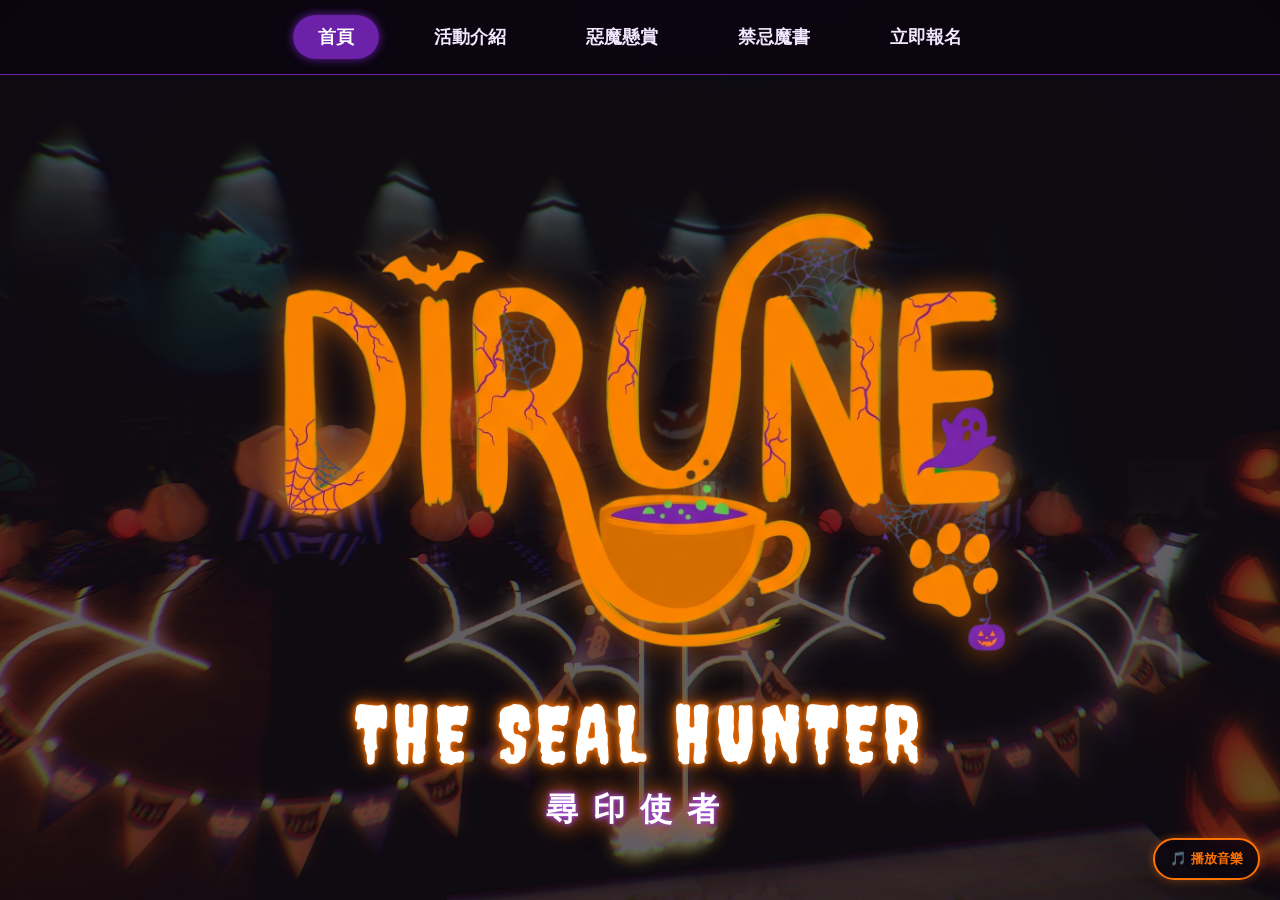
==== commit b447dec2: "V2" ====
--- a/index.html
+++ b/index.html
@@ -65,15 +65,14 @@
             <div class="gameplay-layout">
                 <!-- 左側：文字描述與按鈕 -->
                 <div class="gameplay-text">
-                    <p>光之戰士們將從起點踏上征途，自由探索右側地圖上標記的<strong>神秘座標</strong>（無需依照順序）。</p>
-                    <p>在這些據點中，你將遭遇各懷絕技的<strong>「邪惡貓咪」</strong>！與牠們互動、完成挑戰並將其擊敗，即可奪回對應的<strong>神聖紋章</strong>。</p>
+                    <p>光之戰士們將從<strong>泰坦．海霧村．10區．22號</strong>踏上征途，自由探索右側地圖上標記的<strong>神秘座標</strong>（無需依照順序）。</p>
+                    <p>在這些據點中，你將遭遇各懷絕技的<strong>「邪惡貓咪」</strong>！與牠們互動、完成挑戰並將其擊敗，即可奪回對應的<strong>封印紋章</strong>。</p>
                     <p>當你成功集齊 <strong>十五個紋章</strong>，通往 <strong>「魔王城」</strong>的結界便會解開。帶著你的勇氣前往那裡，與紅貓魔王展開最終的宿命決戰吧！</p>
                     <p>⏳ 冒險<strong>限時 45 分鐘</strong>，請把握時間！</p>
                     
                     <!-- 行動按鈕 -->
                     <div class="action-buttons">
                         <a href="#" class="btn primary-btn action-link" data-target="booking">立即報名</a>
-                        <a href="#" class="btn secondary-btn action-link" data-target="stamps">領取禁忌魔書</a>
                     </div>
                 </div>
                 
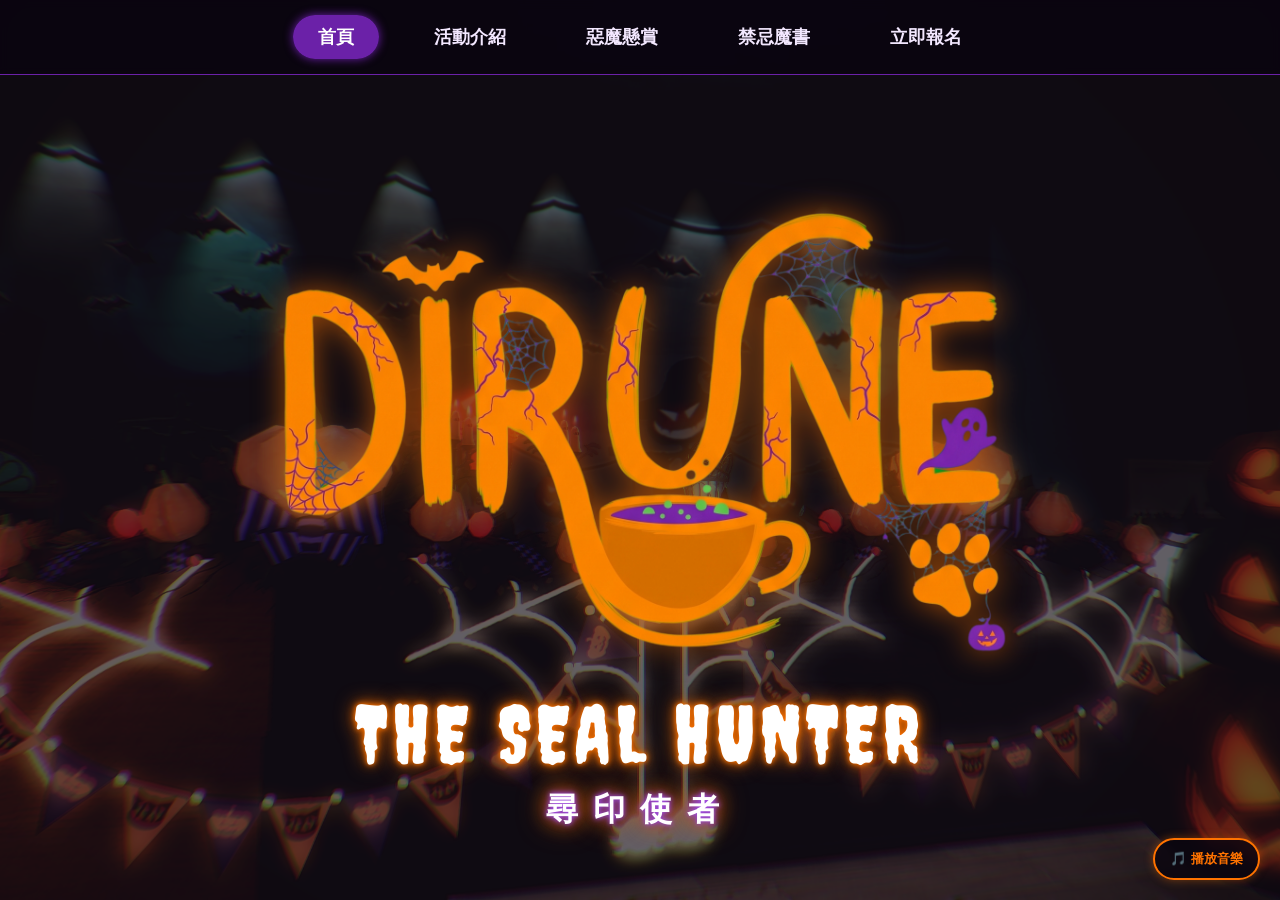
==== commit ca4829df: "V4" ====
--- a/index.html
+++ b/index.html
@@ -48,9 +48,9 @@
         
         <!-- 滾動式文字內容框 -->
         <div class="scroll-intro-box">
-            <p>傳說中，在一個比海德琳誕生還要久遠的時代……</p>
+            <p>傳說中，在一個比海德林誕生還要久遠的時代……</p>
             <p>世界曾由十七隻法力無邊的貓咪（雖然其中混進了一隻兔子，但至今無人察覺）所統治。直到某日，一隻赤紅之貓自封為魔王，以絕對的魅力將所有貓咪強行「收編」，世界從此陷入了毛茸茸的暗黑霸權。</p>
-            <p>為了奪回和平，世上第一位<strong>「光之戰士」</strong>挺身而出。他藉由神聖紋章的力量，成功將這群小惡霸全數封印於《禁忌魔書》之中。為了紀念這份安寧，後人便將這一天定名為<strong>「守護天節」</strong>。</p>
+            <p>為了奪回和平，世上第一位<strong>「光之戰士」</strong>挺身而出。他藉由封印紋章的力量，成功將這群小惡霸全數封印於《禁忌魔書》之中。為了紀念這份安寧，後人便將這一天定名為<strong>「守護天節」</strong>。</p>
             <p>然而，每當守護天節到來，魔書的封印之力便會大幅衰退。蟄伏數十載的紅貓魔王，終於在今年成功衝破結界！十七隻惡魔貓貓再次傾巢而出，妄圖用牠們的<strong>「粉紅肉球」</strong>重新支配整個世界！</p>
             
             <div class="quest-highlight">
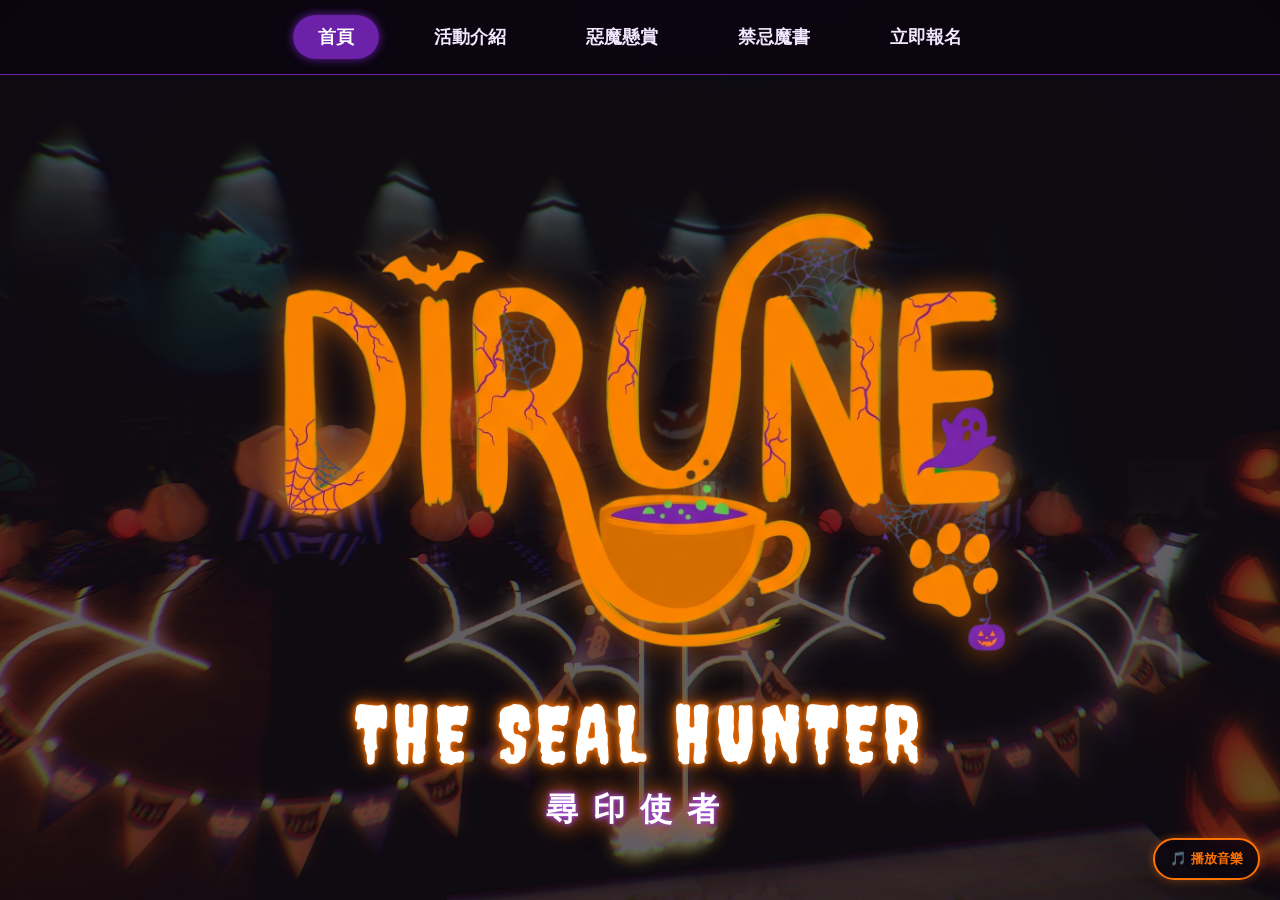
==== commit 434df745: "V6.1" ====
--- a/index.html
+++ b/index.html
@@ -65,10 +65,10 @@
             <div class="gameplay-layout">
                 <!-- 左側：文字描述與按鈕 -->
                 <div class="gameplay-text">
-                    <p>光之戰士們將從<strong>泰坦．海霧村．10區．22號</strong>踏上征途，自由探索右側地圖上標記的<strong>神秘座標</strong>（無需依照順序）。</p>
+                    <p>光之戰士們將從<strong>泰坦．海霧村．10區．22號</strong>踏上征途，自由探索（如你以小隊形式參與，可以選擇集體行動，或是與隊友分頭行事）右側地圖上標記的<strong>神秘座標</strong>（無需依照順序）。</p>
                     <p>在這些據點中，你將遭遇各懷絕技的<strong>「邪惡貓咪」</strong>！與牠們互動、完成挑戰並將其擊敗，即可奪回對應的<strong>封印紋章</strong>。</p>
-                    <p>當你成功集齊 <strong>十五個紋章</strong>，通往 <strong>「魔王城」</strong>的結界便會解開。帶著你的勇氣前往那裡，與紅貓魔王展開最終的宿命決戰吧！</p>
-                    <p>⏳ 冒險<strong>限時 45 分鐘</strong>，請把握時間！</p>
+                    <p>當你成功集齊 <strong>十六個紋章</strong>，通往 <strong>「魔王城」</strong>的結界便會解開。帶著你的勇氣前往那裡，與紅貓魔王展開最終的宿命決戰吧！</p>
+                    <p>⏳ 冒險<strong>限時 60 分鐘</strong>，請把握時間！</p>
                     
                     <!-- 行動按鈕 -->
                     <div class="action-buttons">
@@ -100,7 +100,7 @@
                 </div>
                 <div class="reward-card tier-2">
                     <div class="reward-icon">📜</div>
-                    <div class="reward-cond">集齊 15 枚紋章</div>
+                    <div class="reward-cond">集齊 16 枚紋章</div>
                     <div class="reward-name">封印者之證</div>
                     <p class="reward-desc">打開魔王城結界的勇者<br><strong class="reward-gil">500,000 Gil / 隊</strong></p>
                 </div>
@@ -113,7 +113,7 @@
                     <p class="reward-footnote">＊每隊限一名得主。<br>＊若該時段為 8 人滿編小隊，則僅由該隊首名擊敗魔王的冒險者獲得。</p>
                 </div>
             </div>
-            <p class="reward-note">⏳ 冒險限時 45 分鐘，時間到時尚未打開魔王城結界的隊伍，將依已收集的紋章發放報酬。</p>
+            <p class="reward-note">⏳ 冒險限時 60 分鐘，時間到時尚未打開魔王城結界的隊伍，將依已收集的紋章發放報酬。</p>
         </div>
 
         <!-- ====== 燈箱 (Lightbox) 放大圖片用 ====== -->
@@ -171,7 +171,7 @@
                     
                     <!-- 遊戲資訊小提示 -->
                     <div class="booking-info-box">
-                        <p>⏳ <strong>遊戲時間：</strong>限時 45 分鐘（從開場說明結束後開始計時）</p>
+                        <p>⏳ <strong>遊戲時間：</strong>限時 60 分鐘（從開場說明結束後開始計時）</p>
                     </div>
 
                     <!-- 表單標籤：之後會用 JS 攔截送出動作，並傳給 Google Sheets -->
@@ -200,8 +200,9 @@
                             <!-- 醒目的提示框 -->
                             <div class="important-note">
                                 <strong>⚠️ 冒險者請注意：</strong><br>
-                                此入場時段僅為<strong>【聆聽開場劇情與遊戲規則說明】</strong>之用。<br>
-                                每個時段人數上限為 8 人，若您的隊伍未滿 8 人，將會自動與其他冒險者合併編組。說明結束後，各位光之戰士即可解除編制，與您的隊伍自由展開探索！
+此入場時段僅為<strong>【聆聽開場劇情與遊戲規則說明】</strong>之用。<br>
+每個時段最多可容納 8 位冒險者。若您的隊伍未滿 8 人（無論是 1 人、3 人或 5 人），開場說明時將與其他隊伍<strong>一同聆聽</strong>。<br>
+說明結束後，請回到<strong>您自己的隊伍</strong>，各自出發展開冒險。過程中不需要和其他隊伍一起行動，報酬也是以您的隊伍為單位計算。
                             </div>
                         </div>
 
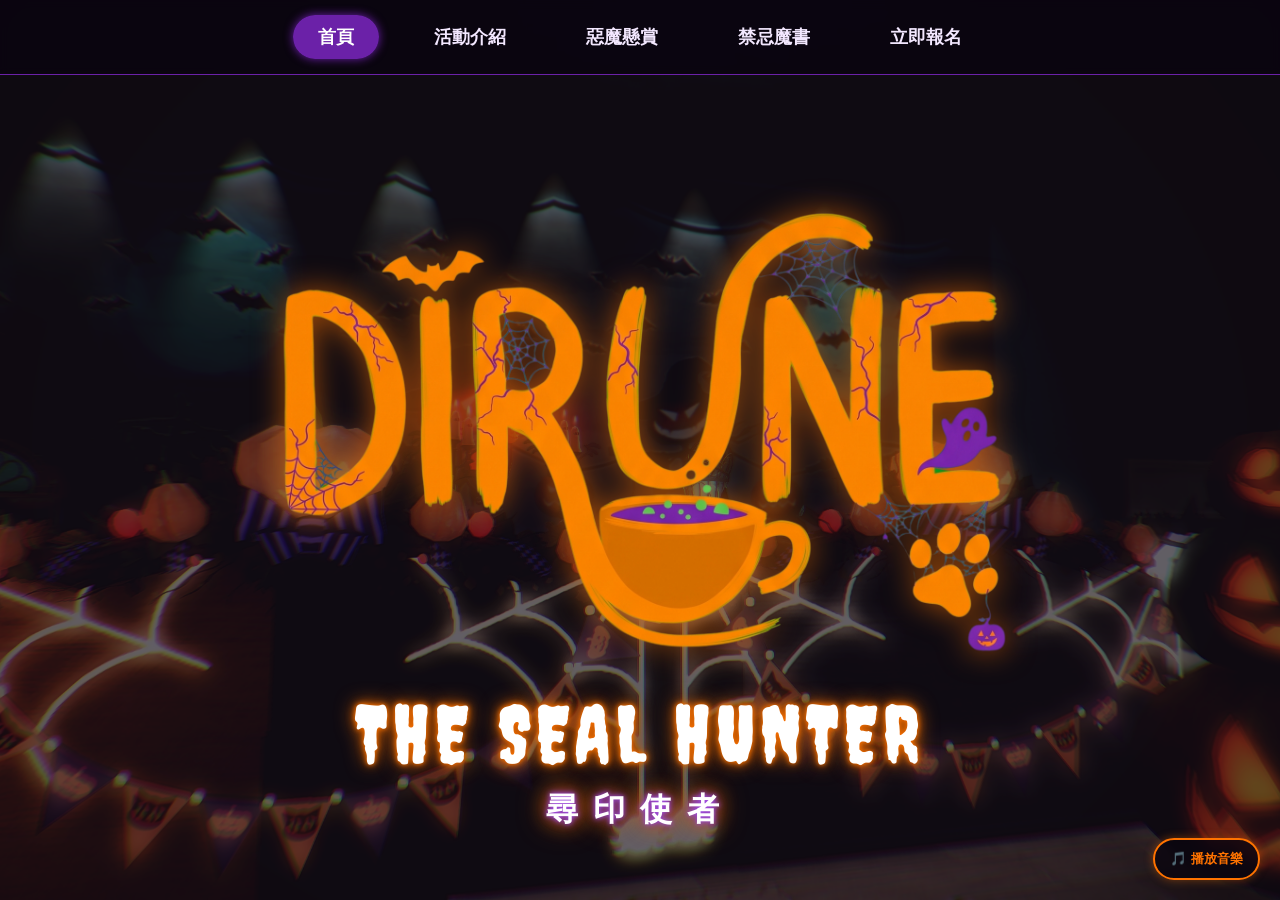
==== commit 304e3a38: "update" ====
--- a/index.html
+++ b/index.html
@@ -67,7 +67,7 @@
                 <div class="gameplay-text">
                     <p>光之戰士們將從<strong>泰坦．海霧村．10區．22號</strong>踏上征途，自由探索（如你以小隊形式參與，可以選擇集體行動，或是與隊友分頭行事）右側地圖上標記的<strong>神秘座標</strong>（無需依照順序）。</p>
                     <p>在這些據點中，你將遭遇各懷絕技的<strong>「邪惡貓咪」</strong>！與牠們互動、完成挑戰並將其擊敗，即可奪回對應的<strong>封印紋章</strong>。</p>
-                    <p>當你成功集齊 <strong>十六個紋章</strong>，通往 <strong>「魔王城」</strong>的結界便會解開。帶著你的勇氣前往那裡，與紅貓魔王展開最終的宿命決戰吧！</p>
+                    <p>當你成功集齊 <strong>十五個紋章</strong>，通往 <strong>「魔王城」</strong>的結界便會解開。帶著你的勇氣前往那裡，與紅貓魔王及其騎士展開最終的宿命決戰吧！</p>
                     <p>⏳ 冒險<strong>限時 60 分鐘</strong>，請把握時間！</p>
                     
                     <!-- 行動按鈕 -->
@@ -102,7 +102,7 @@
                     <div class="reward-icon">📜</div>
                     <div class="reward-cond">集齊 16 枚紋章</div>
                     <div class="reward-name">封印者之證</div>
-                    <p class="reward-desc">打開魔王城結界的勇者<br><strong class="reward-gil">500,000 Gil / 隊</strong></p>
+                    <p class="reward-desc">打開魔王城結界並擊敗騎士的勇者<br><strong class="reward-gil">500,000 Gil / 隊</strong></p>
                 </div>
                 <div class="reward-card tier-3">
                     <div class="reward-badge">最終報酬</div>
